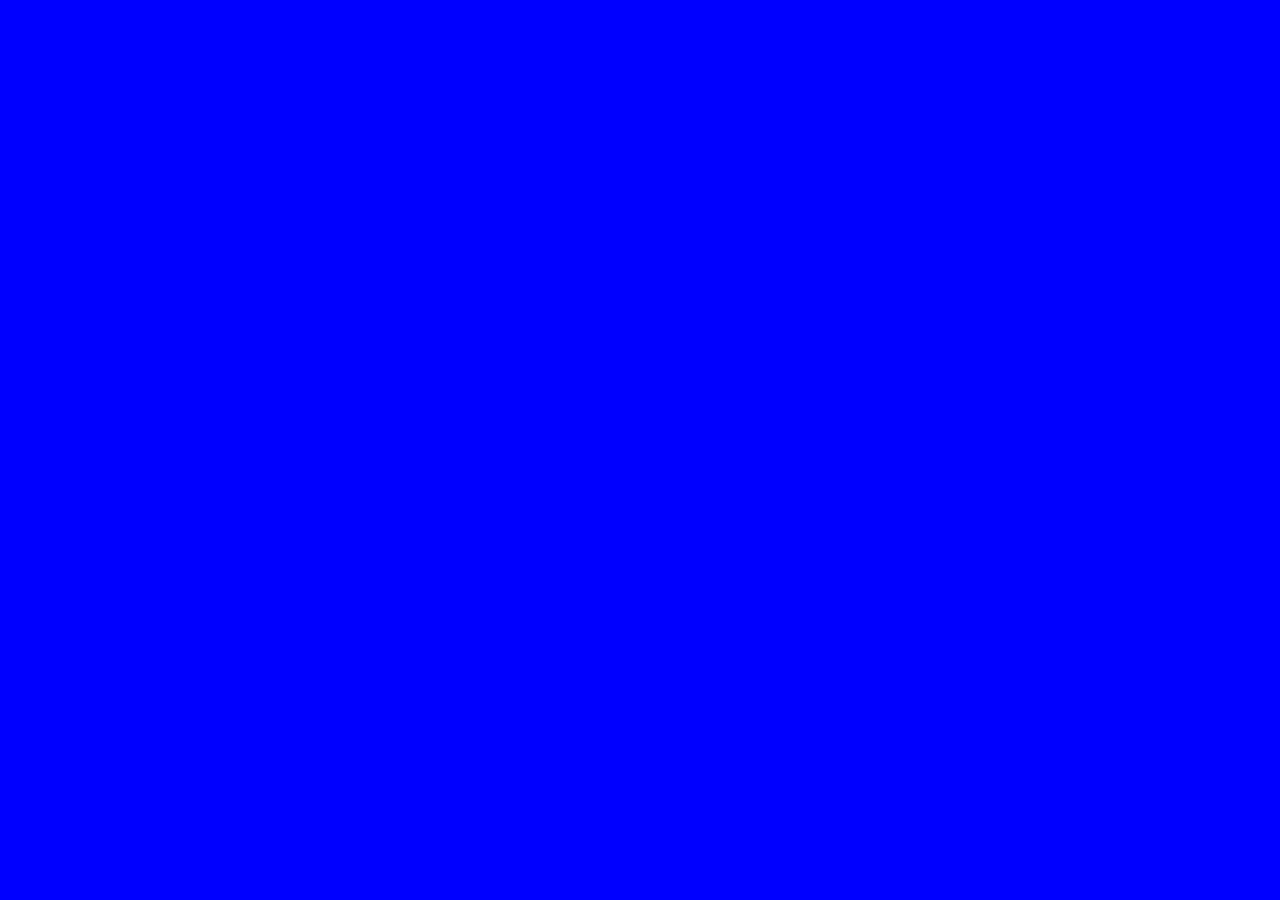
==== workshop_7/index.html @ 450eb859 "test" ====
<!doctype html>
<html lang="en">
  <head>
    <meta charset="UTF-8" />
    <meta name="viewport" content="width=device-width, initial-scale=1.0" />
    <title>Document</title>
    <link rel="stylesheet" href="main.css" />
  </head>
  <body></body>
</html>
---- workshop_7/main.css ----
* {
  background-color: blue;
}
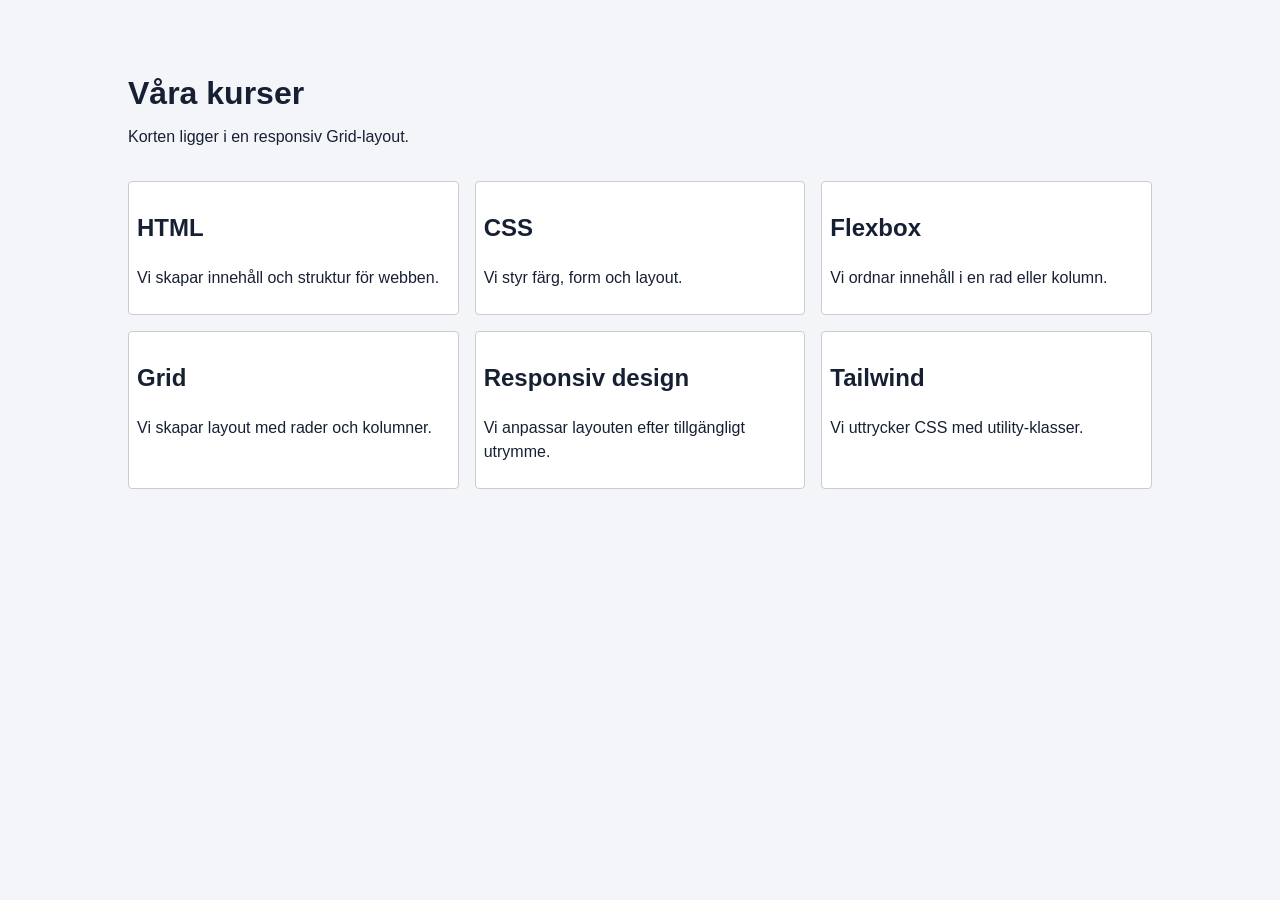
==== commit cc0eb4e0: "initial commit" ====
--- a/workshop_7/index.html
+++ b/workshop_7/index.html
@@ -1,10 +1,48 @@
 <!doctype html>
-<html lang="en">
+<html lang="sv">
   <head>
     <meta charset="UTF-8" />
     <meta name="viewport" content="width=device-width, initial-scale=1.0" />
-    <title>Document</title>
+    <title>Introduktion till CSS Grid</title>
     <link rel="stylesheet" href="main.css" />
   </head>
-  <body></body>
+
+  <body>
+    <main>
+      <h1>Våra kurser</h1>
+      <p class="introduction">Korten ligger i en responsiv Grid-layout.</p>
+
+      <section class="card-grid" aria-label="Kurser">
+        <article class="card">
+          <h2>HTML</h2>
+          <p>Vi skapar innehåll och struktur för webben.</p>
+        </article>
+
+        <article class="card">
+          <h2>CSS</h2>
+          <p>Vi styr färg, form och layout.</p>
+        </article>
+
+        <article class="card">
+          <h2>Flexbox</h2>
+          <p>Vi ordnar innehåll i en rad eller kolumn.</p>
+        </article>
+
+        <article class="card">
+          <h2>Grid</h2>
+          <p>Vi skapar layout med rader och kolumner.</p>
+        </article>
+
+        <article class="card">
+          <h2>Responsiv design</h2>
+          <p>Vi anpassar layouten efter tillgängligt utrymme.</p>
+        </article>
+
+        <article class="card">
+          <h2>Tailwind</h2>
+          <p>Vi uttrycker CSS med utility-klasser.</p>
+        </article>
+      </section>
+    </main>
+  </body>
 </html>
--- a/workshop_7/main.css
+++ b/workshop_7/main.css
@@ -1,3 +1,51 @@
 * {
-  background-color: blue;
+  box-sizing: border-box;
 }
+
+body {
+  margin: 0;
+  font-family: Arial, sans-serif;
+  line-height: 1.5;
+  color: #172033;
+  background-color: #f3f5f9;
+}
+
+main {
+  width: min(100% - 2rem, 64rem);
+  margin-inline: auto;
+  padding-block: 3rem;
+}
+
+h1 {
+  margin-bottom: 0.5rem;
+}
+
+.introduction {
+  margin-top: 0;
+  margin-bottom: 2rem;
+}
+
+.card-grid {
+  display: grid;
+  grid-template-columns: repeat(1, 1fr);
+  gap: 16px;
+}
+
+@media screen and (min-width: 600px) {
+  .card-grid {
+    grid-template-columns: repeat(2, 1fr);
+  }
+}
+
+@media screen and (min-width: 900px) {
+  .card-grid {
+    grid-template-columns: repeat(3, 1fr);
+  }
+}
+
+.card {
+  background-color: #ffffff;
+  padding: 8px;
+  border-radius: 4px;
+  border: 1px solid #cccccc;
+}
